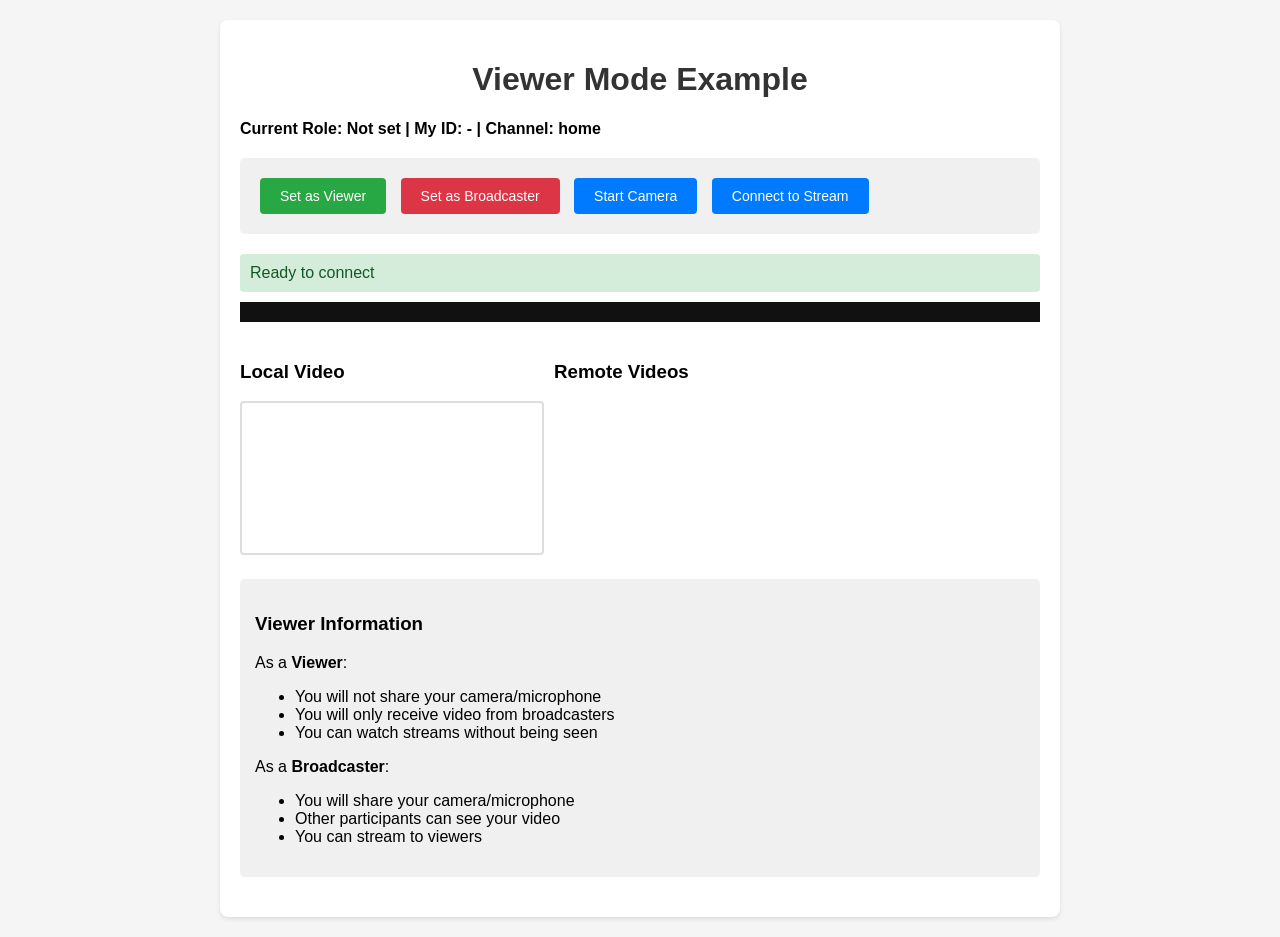
==== examples/viewer_mode/static/index.html @ 92a27b6f "feat: add viewer-only negotiation API for streaming scenarios - Add viewerMode parameter to SonoRTC " ====
<!DOCTYPE html>
<html lang="en">
<head>
  <meta charset="UTF-8">
  <meta name="viewport" content="width=device-width, initial-scale=1.0">
  <title>Viewer Mode Example - sono.land</title>
  <style>
    body {
      font-family: Arial, sans-serif;
      margin: 20px;
      background-color: #f5f5f5;
    }
    .container {
      max-width: 800px;
      margin: 0 auto;
      background-color: white;
      padding: 20px;
      border-radius: 8px;
      box-shadow: 0 2px 4px rgba(0,0,0,0.1);
    }
    h1 {
      color: #333;
      text-align: center;
    }
    .controls {
      margin: 20px 0;
      padding: 15px;
      background-color: #f0f0f0;
      border-radius: 5px;
    }
    button {
      padding: 10px 20px;
      margin: 5px;
      border: none;
      border-radius: 4px;
      background-color: #007bff;
      color: white;
      cursor: pointer;
      font-size: 14px;
    }
    button:hover {
      background-color: #0056b3;
    }
    button.viewer {
      background-color: #28a745;
    }
    button.viewer:hover {
      background-color: #218838;
    }
    button.broadcaster {
      background-color: #dc3545;
    }
    button.broadcaster:hover {
      background-color: #c82333;
    }
    .status {
      margin: 10px 0;
      padding: 10px;
      border-radius: 4px;
      background-color: #d4edda;
      color: #155724;
    }
    .video-container {
      display: flex;
      flex-wrap: wrap;
      gap: 10px;
      margin-top: 20px;
    }
    video {
      border: 2px solid #ddd;
      border-radius: 4px;
      max-width: 300px;
    }
    #roleInfo {
      font-weight: bold;
      margin: 10px 0;
    }
  </style>
</head>
<body>
  <div class="container">
    <h1>Viewer Mode Example</h1>
    
    <div id="roleInfo">
      Current Role: <span id="currentRole">Not set</span> | 
      My ID: <span id="myId">-</span> | 
      Channel: <span id="currentChannel">home</span>
    </div>
    
    <div class="controls">
      <button id="setViewer" class="viewer">Set as Viewer</button>
      <button id="setBroadcaster" class="broadcaster">Set as Broadcaster</button>
      <button id="start">Start Camera</button>
      <button id="connectStream">Connect to Stream</button>
    </div>
    
    <div class="status" id="status">Ready to connect</div>
    
    <div id="debug" style="margin:10px 0;padding:10px;background:#111;color:#0f0;font-family:monospace;font-size:12px;max-height:200px;overflow-y:auto;"></div>
    
    <div class="video-container">
      <div>
        <h3>Local Video</h3>
        <video id="localVideo" playsinline autoplay muted></video>
      </div>
      <div>
        <h3>Remote Videos</h3>
        <div id="remotevideocontainer"></div>
      </div>
    </div>
    
    <div class="controls">
      <h3>Viewer Information</h3>
      <p>As a <strong>Viewer</strong>:</p>
      <ul>
        <li>You will not share your camera/microphone</li>
        <li>You will only receive video from broadcasters</li>
        <li>You can watch streams without being seen</li>
      </ul>
      
      <p>As a <strong>Broadcaster</strong>:</p>
      <ul>
        <li>You will share your camera/microphone</li>
        <li>Other participants can see your video</li>
        <li>You can stream to viewers</li>
      </ul>
    </div>
  </div>

  <script type="module" src="./main.js"></script>
</body>
</html>
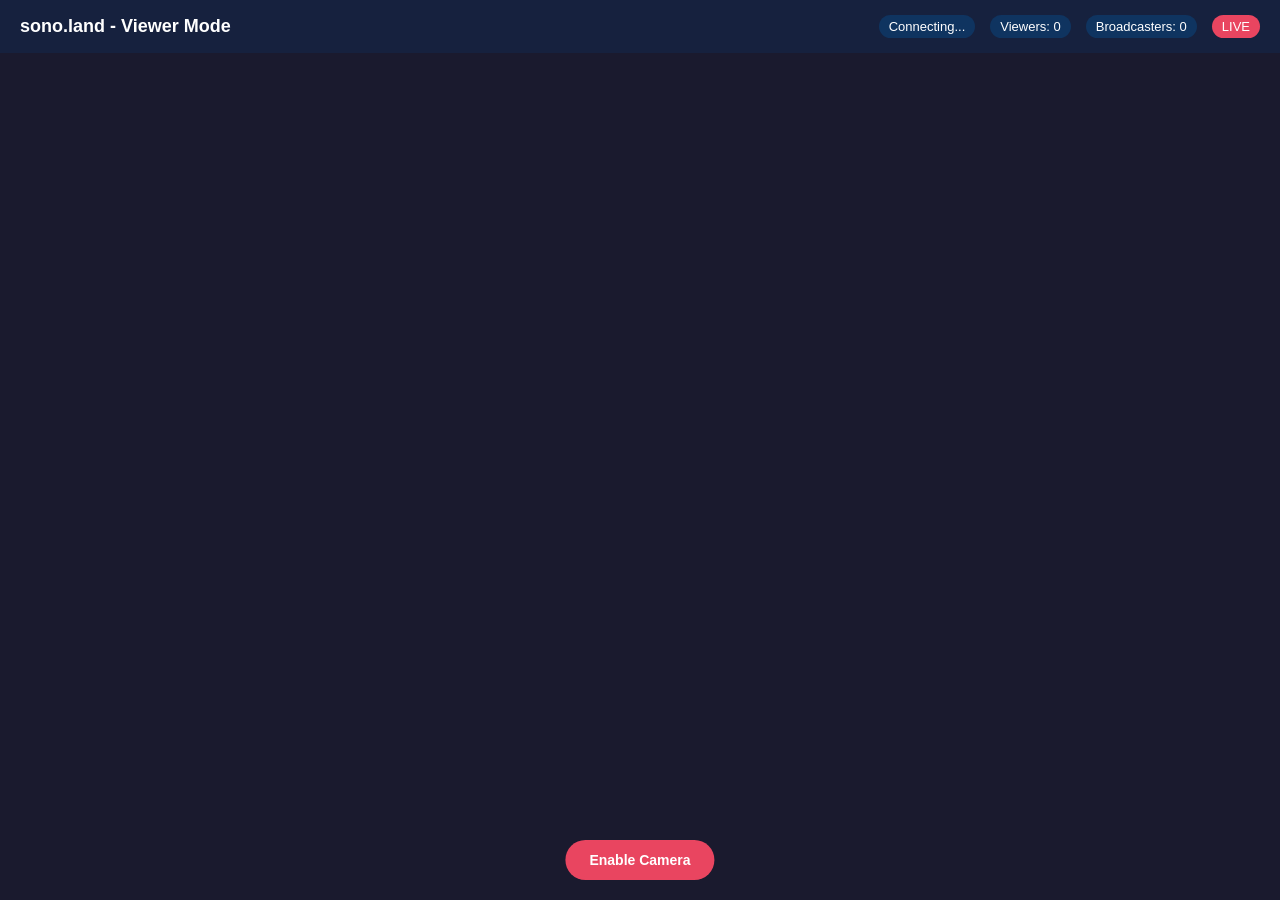
==== commit e33d8bae: "simplify viewer example: auto-connect, viewer by default" ====
--- a/examples/viewer_mode/static/index.html
+++ b/examples/viewer_mode/static/index.html
@@ -5,128 +5,53 @@
   <meta name="viewport" content="width=device-width, initial-scale=1.0">
   <title>Viewer Mode Example - sono.land</title>
   <style>
-    body {
-      font-family: Arial, sans-serif;
-      margin: 20px;
-      background-color: #f5f5f5;
-    }
-    .container {
-      max-width: 800px;
-      margin: 0 auto;
-      background-color: white;
-      padding: 20px;
-      border-radius: 8px;
-      box-shadow: 0 2px 4px rgba(0,0,0,0.1);
-    }
-    h1 {
-      color: #333;
-      text-align: center;
-    }
-    .controls {
-      margin: 20px 0;
-      padding: 15px;
-      background-color: #f0f0f0;
-      border-radius: 5px;
-    }
-    button {
-      padding: 10px 20px;
-      margin: 5px;
-      border: none;
-      border-radius: 4px;
-      background-color: #007bff;
-      color: white;
-      cursor: pointer;
-      font-size: 14px;
-    }
-    button:hover {
-      background-color: #0056b3;
-    }
-    button.viewer {
-      background-color: #28a745;
-    }
-    button.viewer:hover {
-      background-color: #218838;
-    }
-    button.broadcaster {
-      background-color: #dc3545;
-    }
-    button.broadcaster:hover {
-      background-color: #c82333;
-    }
-    .status {
-      margin: 10px 0;
-      padding: 10px;
-      border-radius: 4px;
-      background-color: #d4edda;
-      color: #155724;
-    }
-    .video-container {
-      display: flex;
-      flex-wrap: wrap;
-      gap: 10px;
-      margin-top: 20px;
-    }
-    video {
-      border: 2px solid #ddd;
-      border-radius: 4px;
-      max-width: 300px;
-    }
-    #roleInfo {
-      font-weight: bold;
-      margin: 10px 0;
-    }
+    * { box-sizing: border-box; margin: 0; padding: 0; }
+    body { font-family: Arial, sans-serif; background: #1a1a2e; color: #fff; min-height: 100vh; }
+    .header { background: #16213e; padding: 15px 20px; display: flex; justify-content: space-between; align-items: center; }
+    .header h1 { font-size: 18px; }
+    .status-bar { display: flex; gap: 15px; font-size: 13px; }
+    .status-bar span { padding: 4px 10px; border-radius: 12px; background: #0f3460; }
+    .status-bar .live { background: #e94560; }
+    .main { padding: 20px; max-width: 1200px; margin: 0 auto; }
+    .video-grid { display: grid; grid-template-columns: repeat(auto-fill, minmax(280px, 1fr)); gap: 15px; margin-bottom: 80px; }
+    .video-grid > video { width: 100%; aspect-ratio: 16/9; object-fit: cover; background: #000; border-radius: 8px; }
+    .video-card { background: #16213e; border-radius: 8px; overflow: hidden; position: relative; }
+    .video-card video { width: 100%; aspect-ratio: 16/9; object-fit: cover; background: #000; }
+    .video-card .label { position: absolute; bottom: 8px; left: 8px; background: rgba(0,0,0,0.7); padding: 3px 8px; border-radius: 4px; font-size: 12px; }
+    .video-card .label.viewer { background: rgba(40,167,69,0.8); }
+    .video-card .label.broadcaster { background: rgba(233,69,96,0.8); }
+    .controls { position: fixed; bottom: 20px; left: 50%; transform: translateX(-50%); display: flex; gap: 10px; }
+    .btn { padding: 12px 24px; border: none; border-radius: 25px; cursor: pointer; font-size: 14px; font-weight: bold; transition: all 0.2s; }
+    .btn:hover { transform: scale(1.05); }
+    .btn-cam { background: #e94560; color: #fff; }
+    .btn-cam.active { background: #28a745; }
+    .btn-cam:disabled { background: #555; cursor: not-allowed; transform: none; }
+    #debug { position: fixed; top: 60px; right: 10px; width: 300px; max-height: 300px; overflow-y: auto; background: rgba(0,0,0,0.8); font-family: monospace; font-size: 11px; padding: 10px; border-radius: 5px; display: none; }
+    #debug.show { display: block; }
+    #debug div { color: #0f0; margin: 2px 0; }
   </style>
 </head>
 <body>
-  <div class="container">
-    <h1>Viewer Mode Example</h1>
-    
-    <div id="roleInfo">
-      Current Role: <span id="currentRole">Not set</span> | 
-      My ID: <span id="myId">-</span> | 
-      Channel: <span id="currentChannel">home</span>
-    </div>
-    
-    <div class="controls">
-      <button id="setViewer" class="viewer">Set as Viewer</button>
-      <button id="setBroadcaster" class="broadcaster">Set as Broadcaster</button>
-      <button id="start">Start Camera</button>
-      <button id="connectStream">Connect to Stream</button>
-    </div>
-    
-    <div class="status" id="status">Ready to connect</div>
-    
-    <div id="debug" style="margin:10px 0;padding:10px;background:#111;color:#0f0;font-family:monospace;font-size:12px;max-height:200px;overflow-y:auto;"></div>
-    
-    <div class="video-container">
-      <div>
-        <h3>Local Video</h3>
-        <video id="localVideo" playsinline autoplay muted></video>
-      </div>
-      <div>
-        <h3>Remote Videos</h3>
-        <div id="remotevideocontainer"></div>
-      </div>
-    </div>
-    
-    <div class="controls">
-      <h3>Viewer Information</h3>
-      <p>As a <strong>Viewer</strong>:</p>
-      <ul>
-        <li>You will not share your camera/microphone</li>
-        <li>You will only receive video from broadcasters</li>
-        <li>You can watch streams without being seen</li>
-      </ul>
-      
-      <p>As a <strong>Broadcaster</strong>:</p>
-      <ul>
-        <li>You will share your camera/microphone</li>
-        <li>Other participants can see your video</li>
-        <li>You can stream to viewers</li>
-      </ul>
+  <div class="header">
+    <h1>sono.land - Viewer Mode</h1>
+    <div class="status-bar">
+      <span id="myId">Connecting...</span>
+      <span id="viewerCount">Viewers: 0</span>
+      <span id="broadcasterCount">Broadcasters: 0</span>
+      <span id="connStatus" class="live">LIVE</span>
     </div>
   </div>
 
+  <div class="main">
+    <div class="video-grid" id="videoGrid"></div>
+  </div>
+
+  <div class="controls">
+    <button class="btn btn-cam" id="toggleCam">Enable Camera</button>
+  </div>
+
+  <div id="debug"></div>
+
   <script type="module" src="./main.js"></script>
 </body>
-</html>+</html>
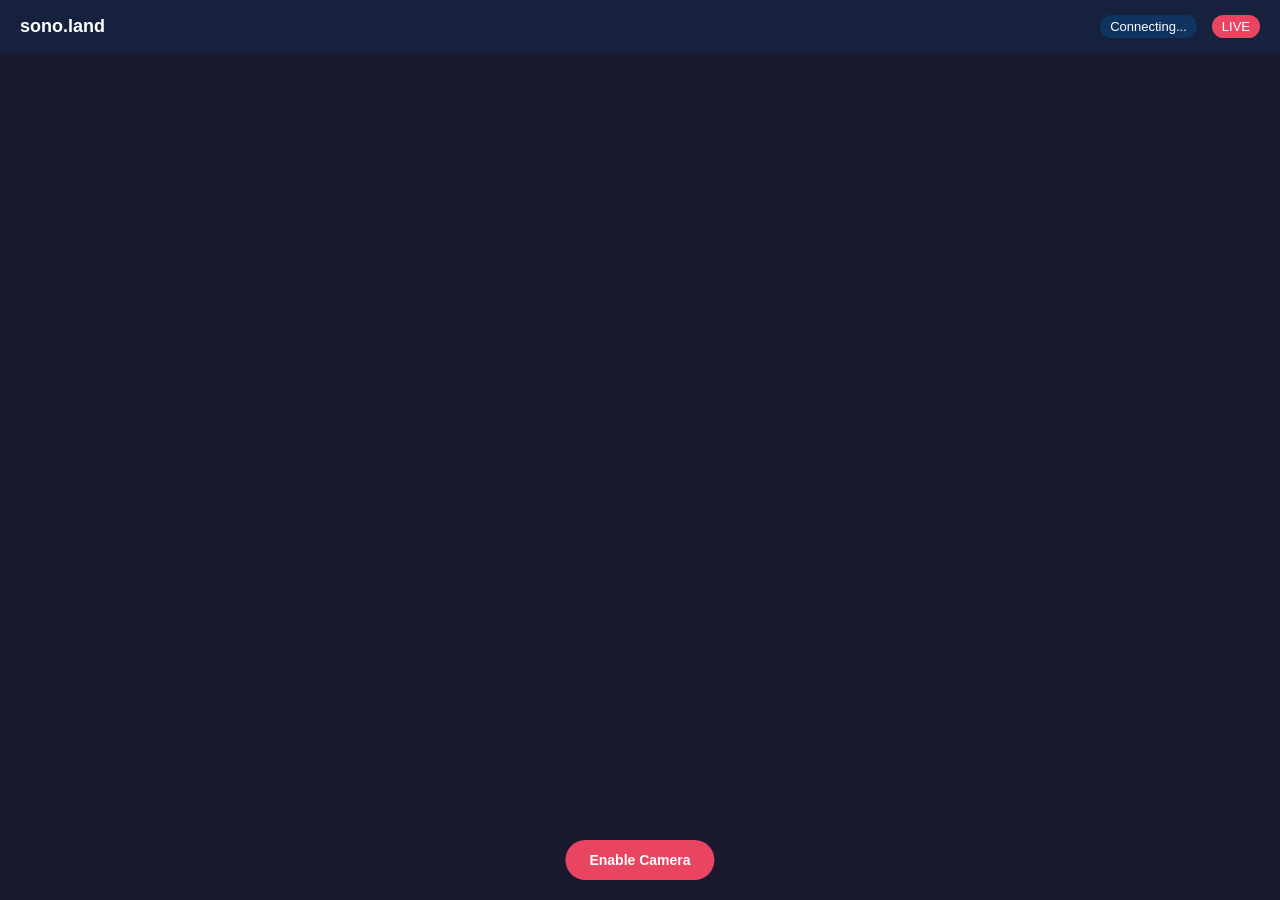
==== commit 4ffa51e7: "fix: remote streams display + separate CSS file - Call startConnection() on connect so viewer proces" ====
--- a/examples/viewer_mode/static/index.html
+++ b/examples/viewer_mode/static/index.html
@@ -3,41 +3,14 @@
 <head>
   <meta charset="UTF-8">
   <meta name="viewport" content="width=device-width, initial-scale=1.0">
-  <title>Viewer Mode Example - sono.land</title>
-  <style>
-    * { box-sizing: border-box; margin: 0; padding: 0; }
-    body { font-family: Arial, sans-serif; background: #1a1a2e; color: #fff; min-height: 100vh; }
-    .header { background: #16213e; padding: 15px 20px; display: flex; justify-content: space-between; align-items: center; }
-    .header h1 { font-size: 18px; }
-    .status-bar { display: flex; gap: 15px; font-size: 13px; }
-    .status-bar span { padding: 4px 10px; border-radius: 12px; background: #0f3460; }
-    .status-bar .live { background: #e94560; }
-    .main { padding: 20px; max-width: 1200px; margin: 0 auto; }
-    .video-grid { display: grid; grid-template-columns: repeat(auto-fill, minmax(280px, 1fr)); gap: 15px; margin-bottom: 80px; }
-    .video-grid > video { width: 100%; aspect-ratio: 16/9; object-fit: cover; background: #000; border-radius: 8px; }
-    .video-card { background: #16213e; border-radius: 8px; overflow: hidden; position: relative; }
-    .video-card video { width: 100%; aspect-ratio: 16/9; object-fit: cover; background: #000; }
-    .video-card .label { position: absolute; bottom: 8px; left: 8px; background: rgba(0,0,0,0.7); padding: 3px 8px; border-radius: 4px; font-size: 12px; }
-    .video-card .label.viewer { background: rgba(40,167,69,0.8); }
-    .video-card .label.broadcaster { background: rgba(233,69,96,0.8); }
-    .controls { position: fixed; bottom: 20px; left: 50%; transform: translateX(-50%); display: flex; gap: 10px; }
-    .btn { padding: 12px 24px; border: none; border-radius: 25px; cursor: pointer; font-size: 14px; font-weight: bold; transition: all 0.2s; }
-    .btn:hover { transform: scale(1.05); }
-    .btn-cam { background: #e94560; color: #fff; }
-    .btn-cam.active { background: #28a745; }
-    .btn-cam:disabled { background: #555; cursor: not-allowed; transform: none; }
-    #debug { position: fixed; top: 60px; right: 10px; width: 300px; max-height: 300px; overflow-y: auto; background: rgba(0,0,0,0.8); font-family: monospace; font-size: 11px; padding: 10px; border-radius: 5px; display: none; }
-    #debug.show { display: block; }
-    #debug div { color: #0f0; margin: 2px 0; }
-  </style>
+  <title>Viewer Mode - sono.land</title>
+  <link rel="stylesheet" href="./style.css">
 </head>
 <body>
   <div class="header">
-    <h1>sono.land - Viewer Mode</h1>
+    <h1>sono.land</h1>
     <div class="status-bar">
       <span id="myId">Connecting...</span>
-      <span id="viewerCount">Viewers: 0</span>
-      <span id="broadcasterCount">Broadcasters: 0</span>
       <span id="connStatus" class="live">LIVE</span>
     </div>
   </div>
@@ -50,8 +23,6 @@
     <button class="btn btn-cam" id="toggleCam">Enable Camera</button>
   </div>
 
-  <div id="debug"></div>
-
   <script type="module" src="./main.js"></script>
 </body>
-</html>
+</html>
--- a/examples/viewer_mode/static/style.css
+++ b/examples/viewer_mode/static/style.css
@@ -0,0 +1,78 @@
+* { box-sizing: border-box; margin: 0; padding: 0; }
+
+body {
+  font-family: Arial, sans-serif;
+  background: #1a1a2e;
+  color: #fff;
+  min-height: 100vh;
+}
+
+.header {
+  background: #16213e;
+  padding: 15px 20px;
+  display: flex;
+  justify-content: space-between;
+  align-items: center;
+}
+
+.header h1 { font-size: 18px; }
+
+.status-bar {
+  display: flex;
+  gap: 15px;
+  font-size: 13px;
+}
+
+.status-bar span {
+  padding: 4px 10px;
+  border-radius: 12px;
+  background: #0f3460;
+}
+
+.status-bar .live { background: #e94560; }
+
+.main {
+  padding: 20px;
+  max-width: 1200px;
+  margin: 0 auto;
+}
+
+.video-grid {
+  display: grid;
+  grid-template-columns: repeat(auto-fill, minmax(280px, 1fr));
+  gap: 15px;
+  margin-bottom: 80px;
+}
+
+.video-grid video {
+  width: 100%;
+  aspect-ratio: 16/9;
+  object-fit: cover;
+  background: #000;
+  border-radius: 8px;
+}
+
+.controls {
+  position: fixed;
+  bottom: 20px;
+  left: 50%;
+  transform: translateX(-50%);
+  display: flex;
+  gap: 10px;
+}
+
+.btn {
+  padding: 12px 24px;
+  border: none;
+  border-radius: 25px;
+  cursor: pointer;
+  font-size: 14px;
+  font-weight: bold;
+  transition: all 0.2s;
+}
+
+.btn:hover { transform: scale(1.05); }
+
+.btn-cam { background: #e94560; color: #fff; }
+.btn-cam.active { background: #28a745; }
+.btn-cam:disabled { background: #555; cursor: not-allowed; transform: none; }
